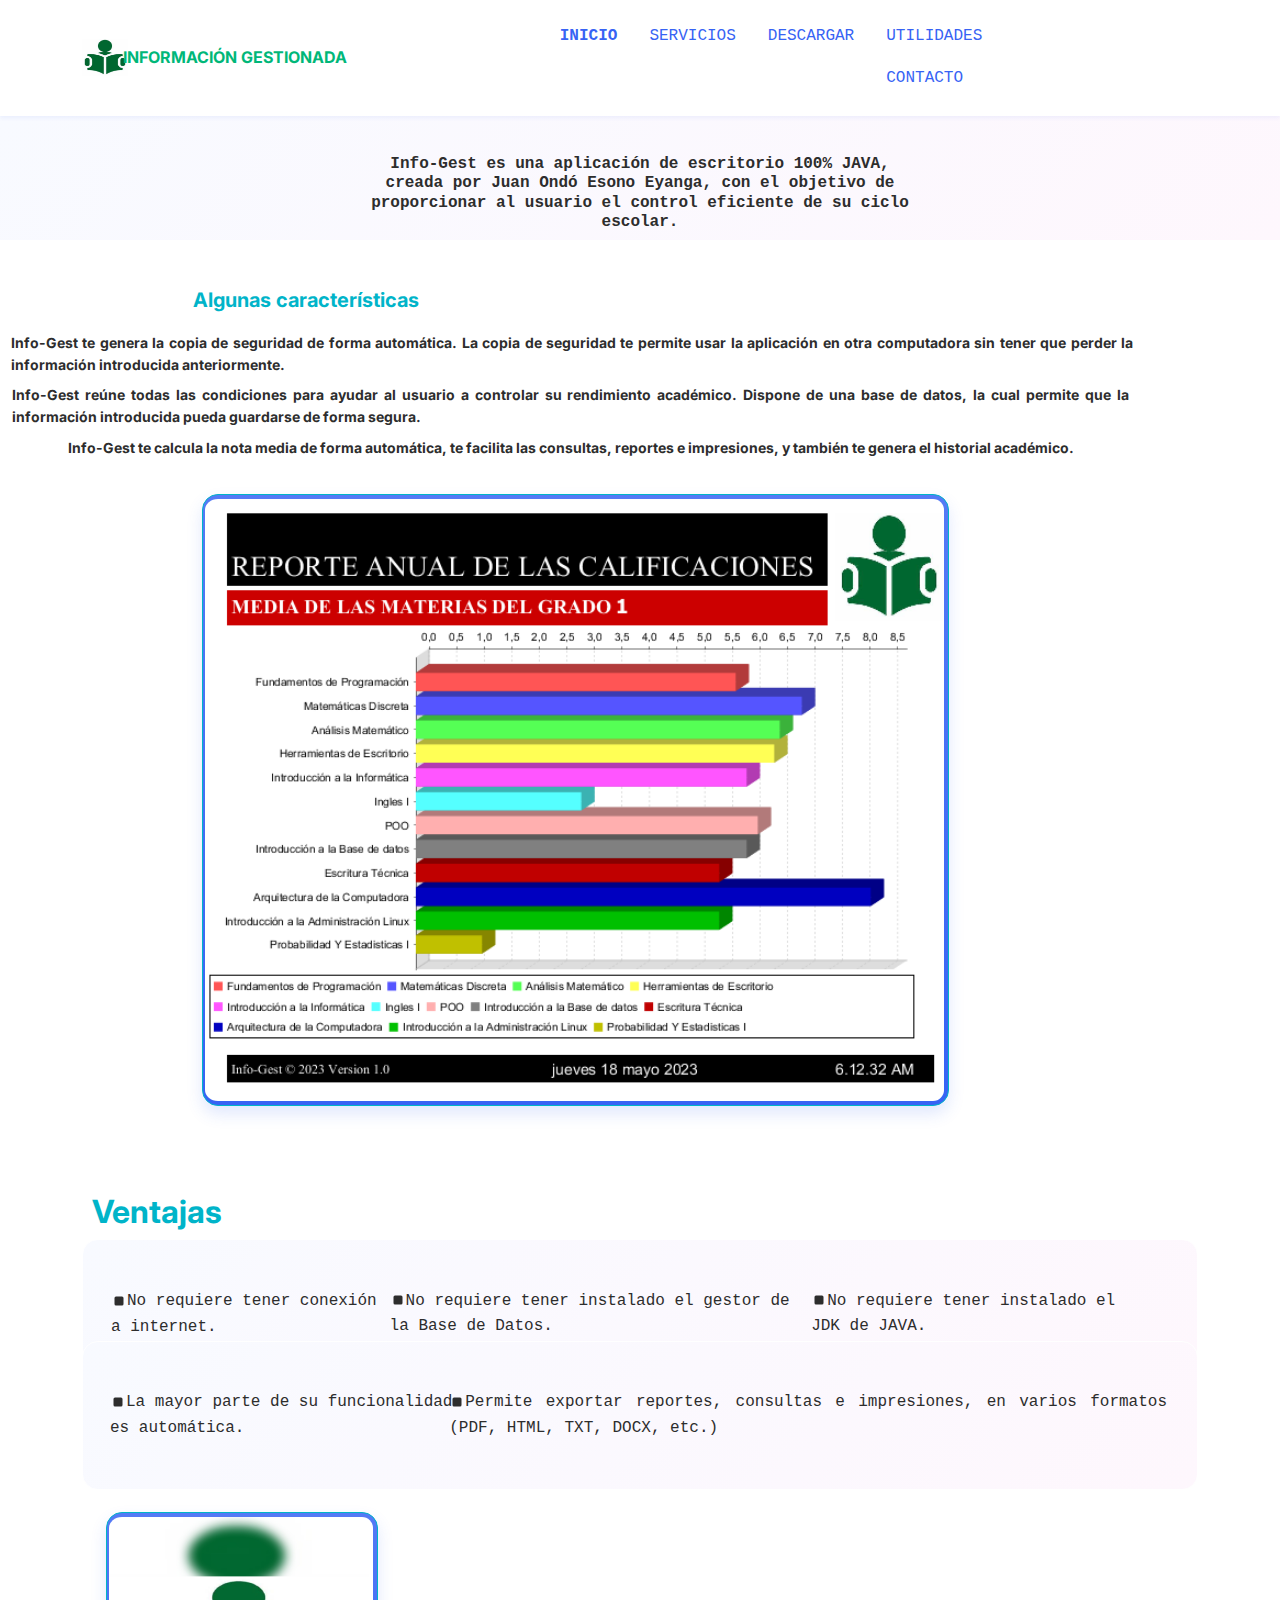
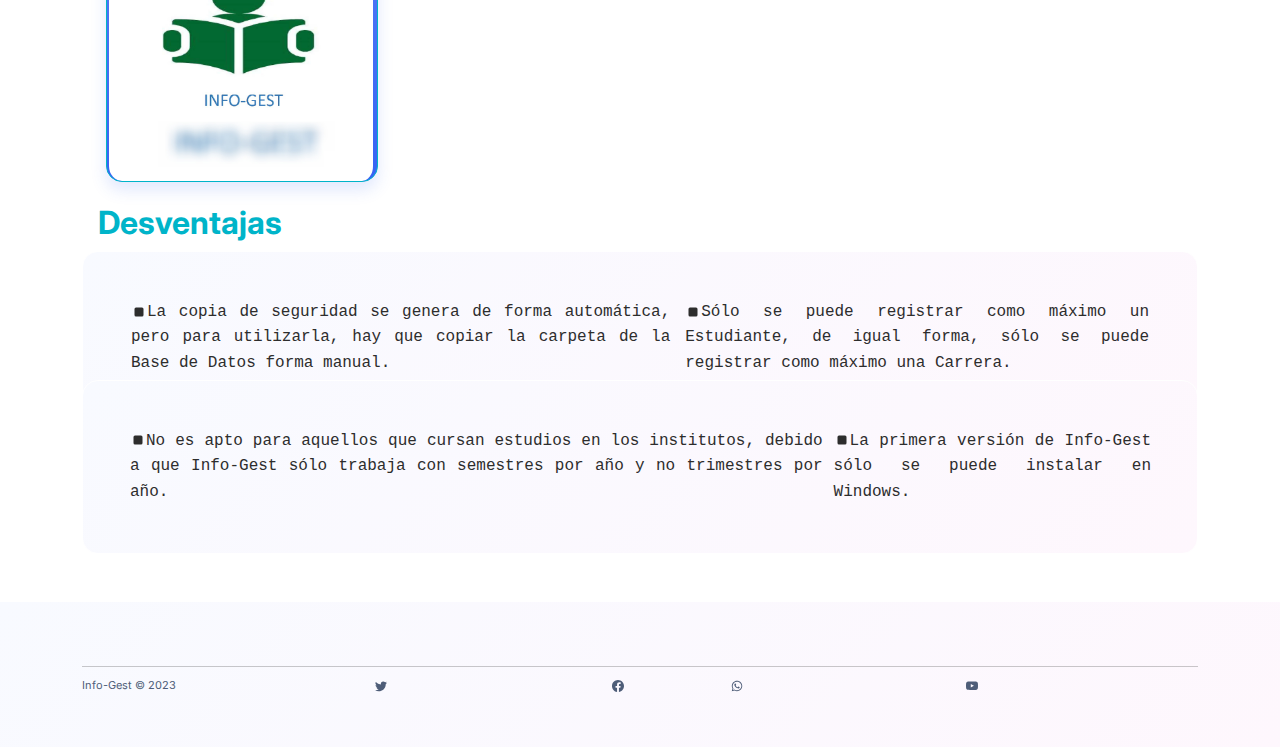
==== index.html @ 1f2de891 "Info-Gestv1.0.0" ====
<!DOCTYPE html>
<html lang="es">

<head>
    <meta charset="utf-8">
    <meta name="viewport" content="width=device-width, initial-scale=1.0, shrink-to-fit=no">
    <title>Info-Gest - Inicio</title>
    <meta property="og:image" content="assets/img/products/logo.jpeg">
    <meta http-equiv="og:image" content="assets/img/products/logo.jpeg">
    <meta name="description" content="Aplicación de uso personal para la gestión y control del ciclo escolar.">
    <meta property="og:type" content="website">
    <link rel="stylesheet" href="assets/bootstrap/css/bootstrap.min.css">
    <link rel="stylesheet" href="https://fonts.googleapis.com/css?family=Inter:300italic,400italic,600italic,700italic,800italic,400,300,600,700,800&amp;display=swap">
    <link rel="stylesheet" href="https://fonts.googleapis.com/css?family=Alfa+Slab+One&amp;display=swap">
    <link rel="stylesheet" href="assets/css/Banner-Heading-Image-images.css">
    <link rel="stylesheet" href="https://cdnjs.cloudflare.com/ajax/libs/animate.css/3.5.2/animate.min.css">
    <link rel="stylesheet" href="assets/css/untitled.css">
</head>

<body>
    <nav class="navbar navbar-light navbar-expand-md font-monospace text-uppercase shadow-sm navbar-shrink py-3" id="mainNav">
        <div class="container"><img src="assets/img/products/logo.jpeg" width="46" height="37"><a class="navbar-brand d-flex align-items-center" href="/"><span class="fs-6" style="/*font-size: 17px;*//*line-height: 9.6px;*/color: var(--bs-green);font-weight: bold;font-family: Inter, sans-serif;margin-left: -24px;transform: translate(19px);">Información Gestionada</span></a><button data-bs-toggle="collapse" class="navbar-toggler text-uppercase fs-6 fw-bold text-primary bg-warning border rounded-pill border-1 shadow-lg pulse animated infinite" data-bs-target="#navcol-1"><span class="visually-hidden">Toggle navigation</span><span class="navbar-toggler-icon"></span></button>
            <div class="collapse navbar-collapse" id="navcol-1">
                <ul class="navbar-nav mx-auto">
                    <li class="nav-item"><a class="nav-link link-primary active" href="index.html">Inicio</a></li>
                    <li class="nav-item"><a class="nav-link link-primary" href="servicios.html">Servicios</a></li>
                    <li class="nav-item"><a class="nav-link link-primary" href="descargar.html">Descargar</a></li>
                    <li class="nav-item"></li>
                    <li class="nav-item"><a class="nav-link link-primary" href="utilidades.html">UTILIDADES</a><a class="nav-link link-primary" href="contacto.html">CONTACTO</a></li>
                </ul>
            </div>
        </div>
    </nav>
    <header class="bg-primary-gradient">
        <div class="container pt-4 pt-xl-5">
            <div class="row pt-5" style="padding-bottom: 0px;padding-top: 16px;margin-top: -47px;">
                <div class="col-md-8 col-xl-6 text-center text-md-start mx-auto">
                    <div class="text-center">
                        <h6 class="font-monospace fw-bold text-center" style="padding-top: 0px;margin-top: -10px;">Info-Gest es una aplicación de escritorio 100% JAVA, creada por Juan Ondó Esono Eyanga, con el objetivo de proporcionar al usuario el control eficiente de su ciclo escolar.</h6>
                    </div>
                </div>
                <div class="col-12 col-lg-10 mx-auto">
                    <div class="position-relative" style="display: flex;flex-wrap: wrap;justify-content: flex-end;">
                        <div style="position: relative;flex: 0 0 60%;transform: translate3d(0, 0%, 0);"></div>
                    </div>
                </div>
            </div>
        </div>
    </header>
    <section></section>
    <div class="container d-flex flex-column align-items-center py-4 py-xl-5" style="margin-right: 1px;padding-right: 11px;padding-left: 12px;margin-left: 0px;">
        <div class="row gy-4 row-cols-1 row-cols-md-2 w-100" style="max-width: 800px;padding-top: 23px;margin-top: -41px;">
            <div class="col">
                <h5 class="fw-bold mb-2" style="border-color: rgb(0,180,201);color: rgb(0,180,201);margin-left: 3px;padding-left: 7px;margin-bottom: 13px;margin-top: -17px;padding-top: 11px;transform: perspective(0px) scale(1);transform-style: preserve-3d;--bs-body-font-size: 1rem;">Algunas características</h5>
            </div>
            <div class="col d-md-flex order-first justify-content-md-start align-items-md-end order-md-1" style="transform-style: preserve-3d;">
                <div style="width: 80%;"></div>
                <div style="width: 80%;"></div>
            </div>
        </div><small style="margin-top: 12px;transform: perspective(0px) translate(10px) scale(1) skew(0deg);transform-style: preserve-3d;transform-origin: left;margin-bottom: 7px;color: var(--bs-body-color);text-align: justify;margin-left: -11px;font-weight: bold;margin-right: 6px;">Info-Gest te genera la copia de seguridad de forma automática. La copia de seguridad te permite usar la aplicación en otra computadora sin tener que perder la información introducida anteriormente.</small><small class="fw-normal" style="padding-bottom: 10px;margin-bottom: -11px;color: var(--bs-body-color);text-align: justify;font-weight: bold;"><strong>Info-Gest reúne todas las condiciones para ayudar al usuario a controlar su rendimiento académico. Dispone de una base de datos, la cual permite que la información introducida pueda guardarse de forma segura.</strong></small><small class="fw-normal" style="padding-bottom: 10px;margin-bottom: -11px;padding-top: 0px;margin-top: 9px;color: var(--bs-body-color);text-align: justify;font-weight: bold;"><strong>Info-Gest te calcula la nota media de forma automática, te facilita las consultas, reportes e impresiones, y también te genera el historial académico.</strong></small><img class="img-thumbnail img-fluid bg-primary bg-gradient border-5 border-info shadow" src="assets/img/products/calificaciones.png" width="747" height="610" loading="auto" style="margin-left: 4px;margin-right: -5px;padding-left: 2px;margin-top: 36px;">
    </div>
    <section class="py-5" style="padding-top: 94px;margin-top: 0px;">
        <div class="container">
            <h2 class="fw-bold mb-2" style="border-color: rgb(0,180,201);color: rgb(0,180,201);margin-left: 3px;margin-top: -9px;padding-left: 7px;">Ventajas</h2>
            <div class="border rounded border-white d-flex flex-column justify-content-between align-items-center flex-lg-row bg-primary-gradient p-4 p-lg-5" style="margin-bottom: 21px;">
                <p class="font-monospace text-start mb-0" style="margin-left: -20px;margin-top: 1px;padding-left: 0px;margin-right: 28px;"><svg xmlns="http://www.w3.org/2000/svg" width="1em" height="1em" fill="currentColor" viewBox="0 0 16 16" class="bi bi-stop-fill">
                        <path d="M5 3.5h6A1.5 1.5 0 0 1 12.5 5v6a1.5 1.5 0 0 1-1.5 1.5H5A1.5 1.5 0 0 1 3.5 11V5A1.5 1.5 0 0 1 5 3.5z"></path>
                    </svg>No requiere tener conexión a internet.</p>
                <p class="font-monospace text-start mb-0" style="margin-left: -21px;margin-right: 34px;"><svg xmlns="http://www.w3.org/2000/svg" width="1em" height="1em" fill="currentColor" viewBox="0 0 16 16" class="bi bi-stop-fill">
                        <path d="M5 3.5h6A1.5 1.5 0 0 1 12.5 5v6a1.5 1.5 0 0 1-1.5 1.5H5A1.5 1.5 0 0 1 3.5 11V5A1.5 1.5 0 0 1 5 3.5z"></path>
                    </svg>No requiere tener instalado el gestor de la Base de Datos.</p>
                <p class="font-monospace text-start mb-0" style="margin-left: -21px;margin-right: 32px;"><svg xmlns="http://www.w3.org/2000/svg" width="1em" height="1em" fill="currentColor" viewBox="0 0 16 16" class="bi bi-stop-fill">
                        <path d="M5 3.5h6A1.5 1.5 0 0 1 12.5 5v6a1.5 1.5 0 0 1-1.5 1.5H5A1.5 1.5 0 0 1 3.5 11V5A1.5 1.5 0 0 1 5 3.5z"></path>
                    </svg>No requiere tener instalado el JDK de JAVA.</p>
            </div>
            <div class="border rounded border-white d-flex flex-column justify-content-between align-items-center flex-lg-row bg-primary-gradient p-4 p-lg-5" style="margin-bottom: 21px;padding-top: 34px;margin-top: -69px;">
                <p class="font-monospace text-start mb-0" style="margin-left: -21px;margin-right: -41px;padding-right: 39px;"><svg xmlns="http://www.w3.org/2000/svg" width="1em" height="1em" fill="currentColor" viewBox="0 0 16 16" class="bi bi-stop-fill">
                        <path d="M5 3.5h6A1.5 1.5 0 0 1 12.5 5v6a1.5 1.5 0 0 1-1.5 1.5H5A1.5 1.5 0 0 1 3.5 11V5A1.5 1.5 0 0 1 5 3.5z"></path>
                    </svg>La mayor parte de su funcionalidad es automática.</p>
                <p class="font-monospace mb-0" style="text-align: justify;padding-left: 5px;margin-right: -18px;margin-left: -25px;"><svg xmlns="http://www.w3.org/2000/svg" width="1em" height="1em" fill="currentColor" viewBox="0 0 16 16" class="bi bi-stop-fill">
                        <path d="M5 3.5h6A1.5 1.5 0 0 1 12.5 5v6a1.5 1.5 0 0 1-1.5 1.5H5A1.5 1.5 0 0 1 3.5 11V5A1.5 1.5 0 0 1 5 3.5z"></path>
                    </svg>Permite exportar reportes, consultas e impresiones, en varios formatos (PDF, HTML, TXT, DOCX, etc.)</p>
            </div><img class="img-thumbnail img-fluid bg-primary bg-gradient border-5 border-info shadow" src="assets/img/products/Square%20Fit_20235241910232.jpg" width="272" height="274" loading="auto" style="margin-right: -5px;padding-left: 2px;margin-top: 1px;margin-left: 24px;padding-bottom: 0px;">
            <h2 class="fw-bold mb-2" style="padding-left: 0px;border-color: rgb(0,180,201);color: rgb(0,180,201);margin-left: 16px;margin-top: 22px;">Desventajas</h2>
            <div class="border rounded border-white d-flex flex-column justify-content-between align-items-center flex-lg-row bg-primary-gradient p-4 p-lg-5" style="padding-top: 8px;margin-top: 7px;">
                <p class="font-monospace mb-0" style="text-align: justify;padding-right: 24px;padding-left: 21px;margin-left: -21px;margin-right: -16px;"><svg xmlns="http://www.w3.org/2000/svg" width="1em" height="1em" fill="currentColor" viewBox="0 0 16 16" class="bi bi-stop-fill">
                        <path d="M5 3.5h6A1.5 1.5 0 0 1 12.5 5v6a1.5 1.5 0 0 1-1.5 1.5H5A1.5 1.5 0 0 1 3.5 11V5A1.5 1.5 0 0 1 5 3.5z"></path>
                    </svg>La copia de seguridad se genera de forma automática, pero para utilizarla, hay que copiar la carpeta de la Base de Datos forma manual.</p>
                <p class="font-monospace mb-0" style="text-align: justify;margin-right: -22px;padding-right: 22px;padding-left: 16px;margin-left: -9px;"><svg xmlns="http://www.w3.org/2000/svg" width="1em" height="1em" fill="currentColor" viewBox="0 0 16 16" class="bi bi-stop-fill">
                        <path d="M5 3.5h6A1.5 1.5 0 0 1 12.5 5v6a1.5 1.5 0 0 1-1.5 1.5H5A1.5 1.5 0 0 1 3.5 11V5A1.5 1.5 0 0 1 5 3.5z"></path>
                    </svg>Sólo se puede registrar como máximo un Estudiante, de igual forma, sólo se puede registrar como máximo una Carrera.</p>
            </div>
            <div class="border rounded border-white d-flex flex-column justify-content-between align-items-center flex-lg-row bg-primary-gradient p-4 p-lg-5" style="padding-top: 39px;margin-top: -46px;">
                <p class="font-monospace mb-0" style="text-align: justify;padding-left: 0px;margin-left: -1px;padding-right: 21px;margin-right: -15px;"><svg xmlns="http://www.w3.org/2000/svg" width="1em" height="1em" fill="currentColor" viewBox="0 0 16 16" class="bi bi-stop-fill">
                        <path d="M5 3.5h6A1.5 1.5 0 0 1 12.5 5v6a1.5 1.5 0 0 1-1.5 1.5H5A1.5 1.5 0 0 1 3.5 11V5A1.5 1.5 0 0 1 5 3.5z"></path>
                    </svg>No es apto para aquellos que cursan estudios en los institutos, debido a que Info-Gest sólo trabaja con semestres por año y no trimestres por año.</p>
                <p class="font-monospace mb-0" style="text-align: justify;margin-right: -44px;padding-left: 18px;padding-right: 42px;margin-left: -13px;"><svg xmlns="http://www.w3.org/2000/svg" width="1em" height="1em" fill="currentColor" viewBox="0 0 16 16" class="bi bi-stop-fill">
                        <path d="M5 3.5h6A1.5 1.5 0 0 1 12.5 5v6a1.5 1.5 0 0 1-1.5 1.5H5A1.5 1.5 0 0 1 3.5 11V5A1.5 1.5 0 0 1 5 3.5z"></path>
                    </svg>La primera versión de Info-Gest sólo se puede instalar en Windows.</p>
            </div>
        </div>
    </section>
    <footer class="bg-primary-gradient">
        <div class="container py-4 py-lg-5" style="padding-bottom: 8px;margin-bottom: -23px;">
            <hr>
            <div class="text-end text-danger d-flex justify-content-between align-items-center pt-3"></div>
            <div class="text-muted d-flex justify-content-between align-items-center pt-3" style="padding-top: 2px;margin-top: -42px;">
                <p class="mb-0" style="font-size: 11px;">Info-Gest © 2023&nbsp;</p><svg xmlns="http://www.w3.org/2000/svg" width="1em" height="1em" fill="currentColor" viewBox="0 0 16 16" class="bi bi-twitter" style="padding-right: 0px;margin-left: -15px;font-size: 12px;">
                    <path d="M5.026 15c6.038 0 9.341-5.003 9.341-9.334 0-.14 0-.282-.006-.422A6.685 6.685 0 0 0 16 3.542a6.658 6.658 0 0 1-1.889.518 3.301 3.301 0 0 0 1.447-1.817 6.533 6.533 0 0 1-2.087.793A3.286 3.286 0 0 0 7.875 6.03a9.325 9.325 0 0 1-6.767-3.429 3.289 3.289 0 0 0 1.018 4.382A3.323 3.323 0 0 1 .64 6.575v.045a3.288 3.288 0 0 0 2.632 3.218 3.203 3.203 0 0 1-.865.115 3.23 3.23 0 0 1-.614-.057 3.283 3.283 0 0 0 3.067 2.277A6.588 6.588 0 0 1 .78 13.58a6.32 6.32 0 0 1-.78-.045A9.344 9.344 0 0 0 5.026 15z"></path>
                </svg><svg xmlns="http://www.w3.org/2000/svg" width="1em" height="1em" fill="currentColor" viewBox="0 0 16 16" class="bi bi-facebook" style="transform: translate(15px);font-size: 12px;padding-right: 0px;margin-right: -7px;">
                    <path d="M16 8.049c0-4.446-3.582-8.05-8-8.05C3.58 0-.002 3.603-.002 8.05c0 4.017 2.926 7.347 6.75 7.951v-5.625h-2.03V8.05H6.75V6.275c0-2.017 1.195-3.131 3.022-3.131.876 0 1.791.157 1.791.157v1.98h-1.009c-.993 0-1.303.621-1.303 1.258v1.51h2.218l-.354 2.326H9.25V16c3.824-.604 6.75-3.934 6.75-7.951z"></path>
                </svg><svg xmlns="http://www.w3.org/2000/svg" viewBox="-32 0 512 512" width="1em" height="1em" fill="currentColor" style="font-size: 12px;margin-left: -82px;margin-right: -2px;transform: translate(0px);">
                    <!--! Font Awesome Free 6.1.1 by @fontawesome - https://fontawesome.com License - https://fontawesome.com/license/free (Icons: CC BY 4.0, Fonts: SIL OFL 1.1, Code: MIT License) Copyright 2022 Fonticons, Inc. -->
                    <path d="M380.9 97.1C339 55.1 283.2 32 223.9 32c-122.4 0-222 99.6-222 222 0 39.1 10.2 77.3 29.6 111L0 480l117.7-30.9c32.4 17.7 68.9 27 106.1 27h.1c122.3 0 224.1-99.6 224.1-222 0-59.3-25.2-115-67.1-157zm-157 341.6c-33.2 0-65.7-8.9-94-25.7l-6.7-4-69.8 18.3L72 359.2l-4.4-7c-18.5-29.4-28.2-63.3-28.2-98.2 0-101.7 82.8-184.5 184.6-184.5 49.3 0 95.6 19.2 130.4 54.1 34.8 34.9 56.2 81.2 56.1 130.5 0 101.8-84.9 184.6-186.6 184.6zm101.2-138.2c-5.5-2.8-32.8-16.2-37.9-18-5.1-1.9-8.8-2.8-12.5 2.8-3.7 5.6-14.3 18-17.6 21.8-3.2 3.7-6.5 4.2-12 1.4-32.6-16.3-54-29.1-75.5-66-5.7-9.8 5.7-9.1 16.3-30.3 1.8-3.7.9-6.9-.5-9.7-1.4-2.8-12.5-30.1-17.1-41.2-4.5-10.8-9.1-9.3-12.5-9.5-3.2-.2-6.9-.2-10.6-.2-3.7 0-9.7 1.4-14.8 6.9-5.1 5.6-19.4 19-19.4 46.3 0 27.3 19.9 53.7 22.6 57.4 2.8 3.7 39.1 59.7 94.8 83.8 35.2 15.2 49 16.5 66.6 13.9 10.7-1.6 32.8-13.4 37.4-26.4 4.6-13 4.6-24.1 3.2-26.4-1.3-2.5-5-3.9-10.5-6.6z"></path>
                </svg><svg xmlns="http://www.w3.org/2000/svg" width="1em" height="1em" fill="currentColor" viewBox="0 0 16 16" class="bi bi-youtube" style="padding-right: 0px;padding-left: 0px;transform: translate(15px);font-size: 12px;">
                    <path d="M8.051 1.999h.089c.822.003 4.987.033 6.11.335a2.01 2.01 0 0 1 1.415 1.42c.101.38.172.883.22 1.402l.01.104.022.26.008.104c.065.914.073 1.77.074 1.957v.075c-.001.194-.01 1.108-.082 2.06l-.008.105-.009.104c-.05.572-.124 1.14-.235 1.558a2.007 2.007 0 0 1-1.415 1.42c-1.16.312-5.569.334-6.18.335h-.142c-.309 0-1.587-.006-2.927-.052l-.17-.006-.087-.004-.171-.007-.171-.007c-1.11-.049-2.167-.128-2.654-.26a2.007 2.007 0 0 1-1.415-1.419c-.111-.417-.185-.986-.235-1.558L.09 9.82l-.008-.104A31.4 31.4 0 0 1 0 7.68v-.123c.002-.215.01-.958.064-1.778l.007-.103.003-.052.008-.104.022-.26.01-.104c.048-.519.119-1.023.22-1.402a2.007 2.007 0 0 1 1.415-1.42c.487-.13 1.544-.21 2.654-.26l.17-.007.172-.006.086-.003.171-.007A99.788 99.788 0 0 1 7.858 2h.193zM6.4 5.209v4.818l4.157-2.408L6.4 5.209z"></path>
                </svg>
                <ul class="list-inline mb-0">
                    <li class="list-inline-item"></li>
                    <li class="list-inline-item"></li>
                    <li class="list-inline-item"></li>
                </ul>
            </div>
        </div>
    </footer>
    <script src="assets/js/jquery.min.js"></script>
    <script src="assets/bootstrap/js/bootstrap.min.js"></script>
    <script src="assets/js/bs-init.js"></script>
    <script src="assets/js/bold-and-bright.js"></script>
</body>

</html>
---- assets/css/Banner-Heading-Image-images.css ----
.fit-cover {
  object-fit: cover;
}
---- assets/css/untitled.css ----
@media (min-width: 300px) {
  .btn {
  }
}
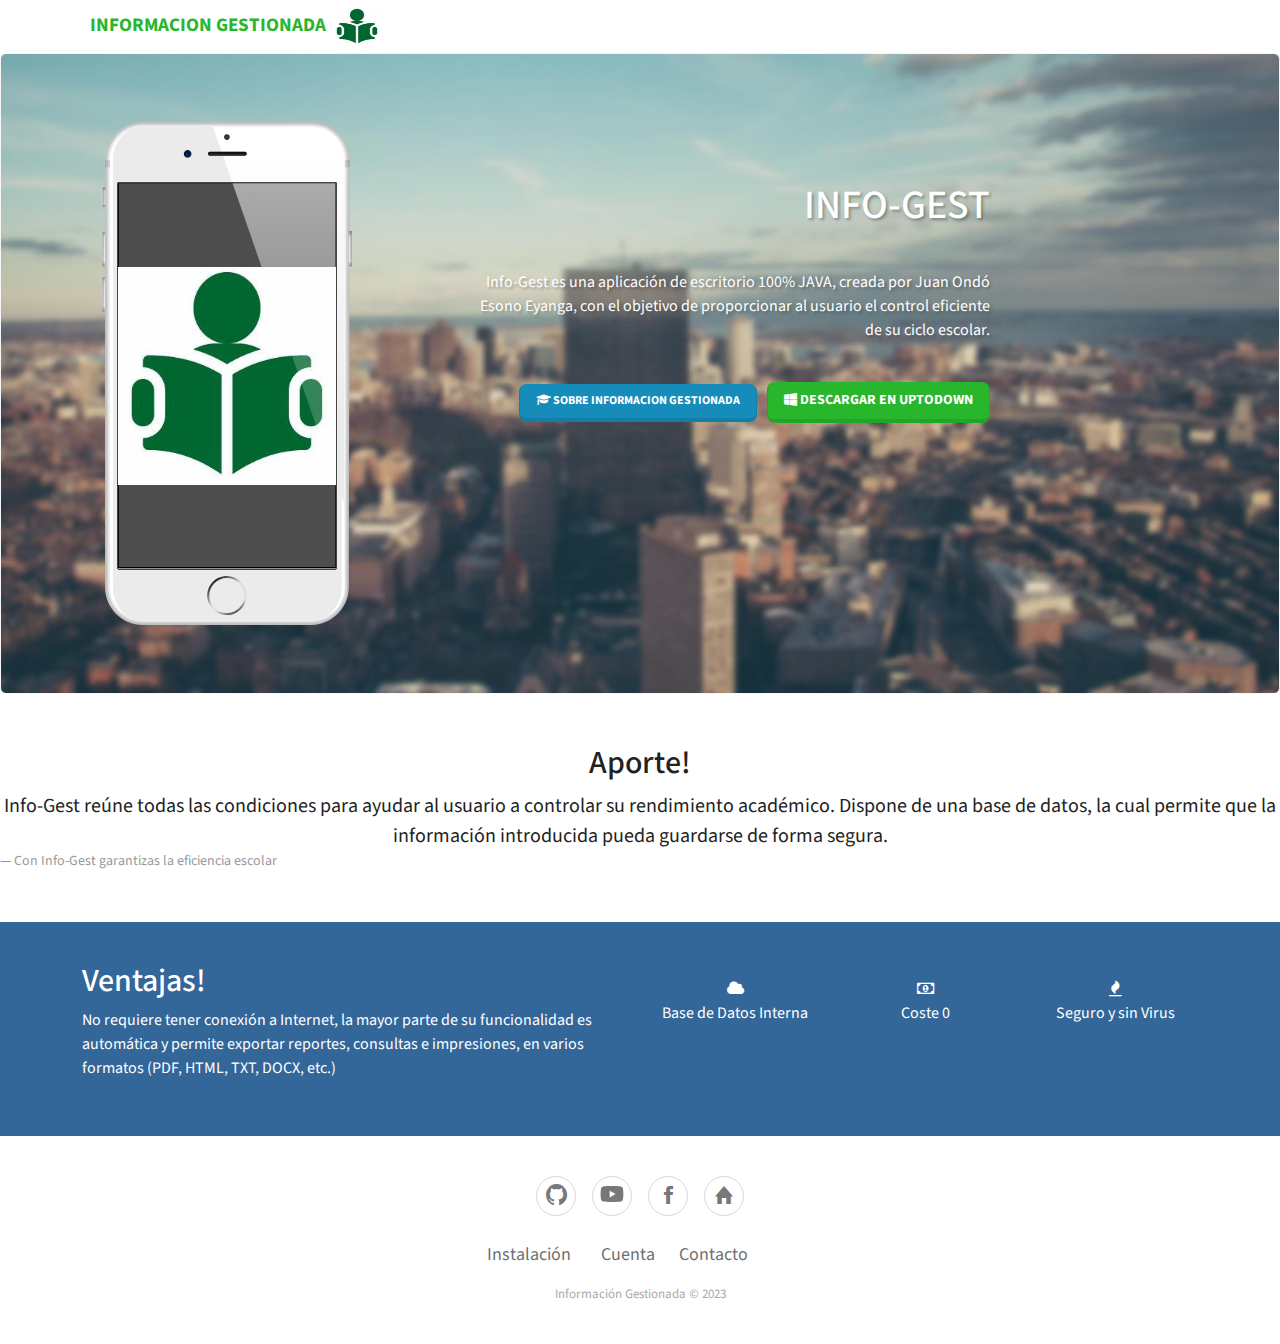
==== commit f945576b: "Nueva Actualizacion" ====
--- a/index.html
+++ b/index.html
@@ -4,129 +4,100 @@
 <head>
     <meta charset="utf-8">
     <meta name="viewport" content="width=device-width, initial-scale=1.0, shrink-to-fit=no">
-    <title>Info-Gest - Inicio</title>
-    <meta property="og:image" content="assets/img/products/logo.jpeg">
-    <meta http-equiv="og:image" content="assets/img/products/logo.jpeg">
-    <meta name="description" content="Aplicación de uso personal para la gestión y control del ciclo escolar.">
-    <meta property="og:type" content="website">
+    <title>Información Gestionada</title>
+    <meta property="og:type" content="article">
+    <meta name="description" content="Aplicación de uso personal para la gestión y control del ciclo escolar">
+    <meta property="og:image" content="assets/img/Info-Gest/Libreta.jpeg">
+    <link rel="icon" type="image/jpeg" sizes="300x300" href="assets/img/Info-Gest/Libreta.jpeg">
+    <link rel="icon" type="image/jpeg" sizes="300x300" href="assets/img/Info-Gest/Libreta.jpeg">
+    <link rel="icon" type="image/jpeg" sizes="300x300" href="assets/img/Info-Gest/Libreta.jpeg">
+    <link rel="icon" type="image/jpeg" sizes="300x300" href="assets/img/Info-Gest/Libreta.jpeg">
+    <link rel="icon" type="image/jpeg" sizes="300x300" href="assets/img/Info-Gest/Libreta.jpeg">
     <link rel="stylesheet" href="assets/bootstrap/css/bootstrap.min.css">
-    <link rel="stylesheet" href="https://fonts.googleapis.com/css?family=Inter:300italic,400italic,600italic,700italic,800italic,400,300,600,700,800&amp;display=swap">
-    <link rel="stylesheet" href="https://fonts.googleapis.com/css?family=Alfa+Slab+One&amp;display=swap">
-    <link rel="stylesheet" href="assets/css/Banner-Heading-Image-images.css">
+    <link rel="stylesheet" href="https://fonts.googleapis.com/css2?family=Source+Sans+Pro:ital,wght@0,300;0,400;0,700;1,400&amp;display=swap">
+    <link rel="stylesheet" href="assets/fonts/fontawesome-all.min.css">
+    <link rel="stylesheet" href="assets/fonts/font-awesome.min.css">
+    <link rel="stylesheet" href="assets/fonts/ionicons.min.css">
+    <link rel="stylesheet" href="assets/fonts/fontawesome5-overrides.min.css">
+    <link rel="stylesheet" href="assets/css/user.css">
+    <link rel="stylesheet" href="assets/css/Footer-Basic-Footer-Basic.css">
     <link rel="stylesheet" href="https://cdnjs.cloudflare.com/ajax/libs/animate.css/3.5.2/animate.min.css">
-    <link rel="stylesheet" href="assets/css/untitled.css">
 </head>
 
 <body>
-    <nav class="navbar navbar-light navbar-expand-md font-monospace text-uppercase shadow-sm navbar-shrink py-3" id="mainNav">
-        <div class="container"><img src="assets/img/products/logo.jpeg" width="46" height="37"><a class="navbar-brand d-flex align-items-center" href="/"><span class="fs-6" style="/*font-size: 17px;*//*line-height: 9.6px;*/color: var(--bs-green);font-weight: bold;font-family: Inter, sans-serif;margin-left: -24px;transform: translate(19px);">Información Gestionada</span></a><button data-bs-toggle="collapse" class="navbar-toggler text-uppercase fs-6 fw-bold text-primary bg-warning border rounded-pill border-1 shadow-lg pulse animated infinite" data-bs-target="#navcol-1"><span class="visually-hidden">Toggle navigation</span><span class="navbar-toggler-icon"></span></button>
+    <nav class="navbar navbar-light navbar-expand-md">
+        <div class="container">
+            <div><a class="navbar-brand" href="index.html" style="font-size: 19px;color: var(--bs-success);font-weight: bold;">&nbsp; INFORMACION GESTIONADA&nbsp;&nbsp;<img src="assets/img/products/logo.jpeg" width="46" height="37"></a></div>
             <div class="collapse navbar-collapse" id="navcol-1">
-                <ul class="navbar-nav mx-auto">
-                    <li class="nav-item"><a class="nav-link link-primary active" href="index.html">Inicio</a></li>
-                    <li class="nav-item"><a class="nav-link link-primary" href="servicios.html">Servicios</a></li>
-                    <li class="nav-item"><a class="nav-link link-primary" href="descargar.html">Descargar</a></li>
-                    <li class="nav-item"></li>
-                    <li class="nav-item"><a class="nav-link link-primary" href="utilidades.html">UTILIDADES</a><a class="nav-link link-primary" href="contacto.html">CONTACTO</a></li>
-                </ul>
+                <ul class="navbar-nav ms-auto"></ul>
             </div>
         </div>
     </nav>
-    <header class="bg-primary-gradient">
-        <div class="container pt-4 pt-xl-5">
-            <div class="row pt-5" style="padding-bottom: 0px;padding-top: 16px;margin-top: -47px;">
-                <div class="col-md-8 col-xl-6 text-center text-md-start mx-auto">
-                    <div class="text-center">
-                        <h6 class="font-monospace fw-bold text-center" style="padding-top: 0px;margin-top: -10px;">Info-Gest es una aplicación de escritorio 100% JAVA, creada por Juan Ondó Esono Eyanga, con el objetivo de proporcionar al usuario el control eficiente de su ciclo escolar.</h6>
+    <div class="bg-light border rounded border-light hero jumbotron py-5 px-4">
+        <div class="container">
+            <div class="row">
+                <div class="col-md-4 phone-preview">
+                    <div class="iphone-mockup"><img class="pulse animated infinite device" src="assets/img/iphone.svg">
+                        <div class="screen" style="background: url(&quot;assets/img/Info-Gest/Libreta.jpeg&quot;) center / contain no-repeat;"></div>
                     </div>
                 </div>
-                <div class="col-12 col-lg-10 mx-auto">
-                    <div class="position-relative" style="display: flex;flex-wrap: wrap;justify-content: flex-end;">
-                        <div style="position: relative;flex: 0 0 60%;transform: translate3d(0, 0%, 0);"></div>
+                <div class="col-md-6 get-it">
+                    <h1>INFO-GEST</h1>
+                    <p>Info-Gest es una aplicación de escritorio 100% JAVA, creada por Juan Ondó Esono Eyanga, con el objetivo de proporcionar al usuario el control eficiente de su ciclo escolar.<br></p>
+                    <p><a class="btn btn-primary btn-lg" role="button" href="servicios.html" style="font-size: 12px;"><i class="fa fa-graduation-cap"></i> SOBRE iNFORMACION GESTIONADA</a><a class="btn btn-success btn-lg" role="button" href="https://info-gest.uptodown.com/windows/descargar" style="font-size: 14px;"><i class="fa fa-windows"></i> DESCARGAR EN uptodown</a></p>
+                </div>
+            </div>
+        </div>
+    </div>
+    <section class="testimonials">
+        <h2 class="text-center">Aporte!</h2>
+        <figure>
+            <blockquote class="blockquote">
+                <p>Info-Gest reúne todas las condiciones para ayudar al usuario a controlar su rendimiento académico. Dispone de una base de datos, la cual permite que la información introducida pueda guardarse de forma segura.<br></p>
+            </blockquote>
+            <figcaption class="blockquote-footer">Con Info-Gest garantizas la eficiencia escolar</figcaption>
+        </figure>
+    </section>
+    <section class="features">
+        <div class="container">
+            <div class="row">
+                <div class="col-md-6">
+                    <h2>Ventajas!</h2>
+                    <p>No requiere tener conexión a Internet, la mayor parte de su funcionalidad es automática y permite exportar reportes, consultas e impresiones, en varios formatos (PDF, HTML, TXT, DOCX, etc.)<br></p>
+                </div>
+                <div class="col-md-6">
+                    <div class="row icon-features">
+                        <div class="col-4 icon-feature"><i class="fa fa-cloud"></i>
+                            <p>Base de Datos Interna</p>
+                        </div>
+                        <div class="col-4 icon-feature"><i class="fa fa-money"></i>
+                            <p>Coste 0</p>
+                        </div>
+                        <div class="col-4 icon-feature"><i class="fa fa-fire"></i>
+                            <p>Seguro y sin Virus</p>
+                        </div>
                     </div>
                 </div>
             </div>
         </div>
-    </header>
-    <section></section>
-    <div class="container d-flex flex-column align-items-center py-4 py-xl-5" style="margin-right: 1px;padding-right: 11px;padding-left: 12px;margin-left: 0px;">
-        <div class="row gy-4 row-cols-1 row-cols-md-2 w-100" style="max-width: 800px;padding-top: 23px;margin-top: -41px;">
-            <div class="col">
-                <h5 class="fw-bold mb-2" style="border-color: rgb(0,180,201);color: rgb(0,180,201);margin-left: 3px;padding-left: 7px;margin-bottom: 13px;margin-top: -17px;padding-top: 11px;transform: perspective(0px) scale(1);transform-style: preserve-3d;--bs-body-font-size: 1rem;">Algunas características</h5>
-            </div>
-            <div class="col d-md-flex order-first justify-content-md-start align-items-md-end order-md-1" style="transform-style: preserve-3d;">
-                <div style="width: 80%;"></div>
-                <div style="width: 80%;"></div>
-            </div>
-        </div><small style="margin-top: 12px;transform: perspective(0px) translate(10px) scale(1) skew(0deg);transform-style: preserve-3d;transform-origin: left;margin-bottom: 7px;color: var(--bs-body-color);text-align: justify;margin-left: -11px;font-weight: bold;margin-right: 6px;">Info-Gest te genera la copia de seguridad de forma automática. La copia de seguridad te permite usar la aplicación en otra computadora sin tener que perder la información introducida anteriormente.</small><small class="fw-normal" style="padding-bottom: 10px;margin-bottom: -11px;color: var(--bs-body-color);text-align: justify;font-weight: bold;"><strong>Info-Gest reúne todas las condiciones para ayudar al usuario a controlar su rendimiento académico. Dispone de una base de datos, la cual permite que la información introducida pueda guardarse de forma segura.</strong></small><small class="fw-normal" style="padding-bottom: 10px;margin-bottom: -11px;padding-top: 0px;margin-top: 9px;color: var(--bs-body-color);text-align: justify;font-weight: bold;"><strong>Info-Gest te calcula la nota media de forma automática, te facilita las consultas, reportes e impresiones, y también te genera el historial académico.</strong></small><img class="img-thumbnail img-fluid bg-primary bg-gradient border-5 border-info shadow" src="assets/img/products/calificaciones.png" width="747" height="610" loading="auto" style="margin-left: 4px;margin-right: -5px;padding-left: 2px;margin-top: 36px;">
-    </div>
-    <section class="py-5" style="padding-top: 94px;margin-top: 0px;">
-        <div class="container">
-            <h2 class="fw-bold mb-2" style="border-color: rgb(0,180,201);color: rgb(0,180,201);margin-left: 3px;margin-top: -9px;padding-left: 7px;">Ventajas</h2>
-            <div class="border rounded border-white d-flex flex-column justify-content-between align-items-center flex-lg-row bg-primary-gradient p-4 p-lg-5" style="margin-bottom: 21px;">
-                <p class="font-monospace text-start mb-0" style="margin-left: -20px;margin-top: 1px;padding-left: 0px;margin-right: 28px;"><svg xmlns="http://www.w3.org/2000/svg" width="1em" height="1em" fill="currentColor" viewBox="0 0 16 16" class="bi bi-stop-fill">
-                        <path d="M5 3.5h6A1.5 1.5 0 0 1 12.5 5v6a1.5 1.5 0 0 1-1.5 1.5H5A1.5 1.5 0 0 1 3.5 11V5A1.5 1.5 0 0 1 5 3.5z"></path>
-                    </svg>No requiere tener conexión a internet.</p>
-                <p class="font-monospace text-start mb-0" style="margin-left: -21px;margin-right: 34px;"><svg xmlns="http://www.w3.org/2000/svg" width="1em" height="1em" fill="currentColor" viewBox="0 0 16 16" class="bi bi-stop-fill">
-                        <path d="M5 3.5h6A1.5 1.5 0 0 1 12.5 5v6a1.5 1.5 0 0 1-1.5 1.5H5A1.5 1.5 0 0 1 3.5 11V5A1.5 1.5 0 0 1 5 3.5z"></path>
-                    </svg>No requiere tener instalado el gestor de la Base de Datos.</p>
-                <p class="font-monospace text-start mb-0" style="margin-left: -21px;margin-right: 32px;"><svg xmlns="http://www.w3.org/2000/svg" width="1em" height="1em" fill="currentColor" viewBox="0 0 16 16" class="bi bi-stop-fill">
-                        <path d="M5 3.5h6A1.5 1.5 0 0 1 12.5 5v6a1.5 1.5 0 0 1-1.5 1.5H5A1.5 1.5 0 0 1 3.5 11V5A1.5 1.5 0 0 1 5 3.5z"></path>
-                    </svg>No requiere tener instalado el JDK de JAVA.</p>
-            </div>
-            <div class="border rounded border-white d-flex flex-column justify-content-between align-items-center flex-lg-row bg-primary-gradient p-4 p-lg-5" style="margin-bottom: 21px;padding-top: 34px;margin-top: -69px;">
-                <p class="font-monospace text-start mb-0" style="margin-left: -21px;margin-right: -41px;padding-right: 39px;"><svg xmlns="http://www.w3.org/2000/svg" width="1em" height="1em" fill="currentColor" viewBox="0 0 16 16" class="bi bi-stop-fill">
-                        <path d="M5 3.5h6A1.5 1.5 0 0 1 12.5 5v6a1.5 1.5 0 0 1-1.5 1.5H5A1.5 1.5 0 0 1 3.5 11V5A1.5 1.5 0 0 1 5 3.5z"></path>
-                    </svg>La mayor parte de su funcionalidad es automática.</p>
-                <p class="font-monospace mb-0" style="text-align: justify;padding-left: 5px;margin-right: -18px;margin-left: -25px;"><svg xmlns="http://www.w3.org/2000/svg" width="1em" height="1em" fill="currentColor" viewBox="0 0 16 16" class="bi bi-stop-fill">
-                        <path d="M5 3.5h6A1.5 1.5 0 0 1 12.5 5v6a1.5 1.5 0 0 1-1.5 1.5H5A1.5 1.5 0 0 1 3.5 11V5A1.5 1.5 0 0 1 5 3.5z"></path>
-                    </svg>Permite exportar reportes, consultas e impresiones, en varios formatos (PDF, HTML, TXT, DOCX, etc.)</p>
-            </div><img class="img-thumbnail img-fluid bg-primary bg-gradient border-5 border-info shadow" src="assets/img/products/Square%20Fit_20235241910232.jpg" width="272" height="274" loading="auto" style="margin-right: -5px;padding-left: 2px;margin-top: 1px;margin-left: 24px;padding-bottom: 0px;">
-            <h2 class="fw-bold mb-2" style="padding-left: 0px;border-color: rgb(0,180,201);color: rgb(0,180,201);margin-left: 16px;margin-top: 22px;">Desventajas</h2>
-            <div class="border rounded border-white d-flex flex-column justify-content-between align-items-center flex-lg-row bg-primary-gradient p-4 p-lg-5" style="padding-top: 8px;margin-top: 7px;">
-                <p class="font-monospace mb-0" style="text-align: justify;padding-right: 24px;padding-left: 21px;margin-left: -21px;margin-right: -16px;"><svg xmlns="http://www.w3.org/2000/svg" width="1em" height="1em" fill="currentColor" viewBox="0 0 16 16" class="bi bi-stop-fill">
-                        <path d="M5 3.5h6A1.5 1.5 0 0 1 12.5 5v6a1.5 1.5 0 0 1-1.5 1.5H5A1.5 1.5 0 0 1 3.5 11V5A1.5 1.5 0 0 1 5 3.5z"></path>
-                    </svg>La copia de seguridad se genera de forma automática, pero para utilizarla, hay que copiar la carpeta de la Base de Datos forma manual.</p>
-                <p class="font-monospace mb-0" style="text-align: justify;margin-right: -22px;padding-right: 22px;padding-left: 16px;margin-left: -9px;"><svg xmlns="http://www.w3.org/2000/svg" width="1em" height="1em" fill="currentColor" viewBox="0 0 16 16" class="bi bi-stop-fill">
-                        <path d="M5 3.5h6A1.5 1.5 0 0 1 12.5 5v6a1.5 1.5 0 0 1-1.5 1.5H5A1.5 1.5 0 0 1 3.5 11V5A1.5 1.5 0 0 1 5 3.5z"></path>
-                    </svg>Sólo se puede registrar como máximo un Estudiante, de igual forma, sólo se puede registrar como máximo una Carrera.</p>
-            </div>
-            <div class="border rounded border-white d-flex flex-column justify-content-between align-items-center flex-lg-row bg-primary-gradient p-4 p-lg-5" style="padding-top: 39px;margin-top: -46px;">
-                <p class="font-monospace mb-0" style="text-align: justify;padding-left: 0px;margin-left: -1px;padding-right: 21px;margin-right: -15px;"><svg xmlns="http://www.w3.org/2000/svg" width="1em" height="1em" fill="currentColor" viewBox="0 0 16 16" class="bi bi-stop-fill">
-                        <path d="M5 3.5h6A1.5 1.5 0 0 1 12.5 5v6a1.5 1.5 0 0 1-1.5 1.5H5A1.5 1.5 0 0 1 3.5 11V5A1.5 1.5 0 0 1 5 3.5z"></path>
-                    </svg>No es apto para aquellos que cursan estudios en los institutos, debido a que Info-Gest sólo trabaja con semestres por año y no trimestres por año.</p>
-                <p class="font-monospace mb-0" style="text-align: justify;margin-right: -44px;padding-left: 18px;padding-right: 42px;margin-left: -13px;"><svg xmlns="http://www.w3.org/2000/svg" width="1em" height="1em" fill="currentColor" viewBox="0 0 16 16" class="bi bi-stop-fill">
-                        <path d="M5 3.5h6A1.5 1.5 0 0 1 12.5 5v6a1.5 1.5 0 0 1-1.5 1.5H5A1.5 1.5 0 0 1 3.5 11V5A1.5 1.5 0 0 1 5 3.5z"></path>
-                    </svg>La primera versión de Info-Gest sólo se puede instalar en Windows.</p>
-            </div>
-        </div>
     </section>
-    <footer class="bg-primary-gradient">
-        <div class="container py-4 py-lg-5" style="padding-bottom: 8px;margin-bottom: -23px;">
-            <hr>
-            <div class="text-end text-danger d-flex justify-content-between align-items-center pt-3"></div>
-            <div class="text-muted d-flex justify-content-between align-items-center pt-3" style="padding-top: 2px;margin-top: -42px;">
-                <p class="mb-0" style="font-size: 11px;">Info-Gest © 2023&nbsp;</p><svg xmlns="http://www.w3.org/2000/svg" width="1em" height="1em" fill="currentColor" viewBox="0 0 16 16" class="bi bi-twitter" style="padding-right: 0px;margin-left: -15px;font-size: 12px;">
-                    <path d="M5.026 15c6.038 0 9.341-5.003 9.341-9.334 0-.14 0-.282-.006-.422A6.685 6.685 0 0 0 16 3.542a6.658 6.658 0 0 1-1.889.518 3.301 3.301 0 0 0 1.447-1.817 6.533 6.533 0 0 1-2.087.793A3.286 3.286 0 0 0 7.875 6.03a9.325 9.325 0 0 1-6.767-3.429 3.289 3.289 0 0 0 1.018 4.382A3.323 3.323 0 0 1 .64 6.575v.045a3.288 3.288 0 0 0 2.632 3.218 3.203 3.203 0 0 1-.865.115 3.23 3.23 0 0 1-.614-.057 3.283 3.283 0 0 0 3.067 2.277A6.588 6.588 0 0 1 .78 13.58a6.32 6.32 0 0 1-.78-.045A9.344 9.344 0 0 0 5.026 15z"></path>
-                </svg><svg xmlns="http://www.w3.org/2000/svg" width="1em" height="1em" fill="currentColor" viewBox="0 0 16 16" class="bi bi-facebook" style="transform: translate(15px);font-size: 12px;padding-right: 0px;margin-right: -7px;">
-                    <path d="M16 8.049c0-4.446-3.582-8.05-8-8.05C3.58 0-.002 3.603-.002 8.05c0 4.017 2.926 7.347 6.75 7.951v-5.625h-2.03V8.05H6.75V6.275c0-2.017 1.195-3.131 3.022-3.131.876 0 1.791.157 1.791.157v1.98h-1.009c-.993 0-1.303.621-1.303 1.258v1.51h2.218l-.354 2.326H9.25V16c3.824-.604 6.75-3.934 6.75-7.951z"></path>
-                </svg><svg xmlns="http://www.w3.org/2000/svg" viewBox="-32 0 512 512" width="1em" height="1em" fill="currentColor" style="font-size: 12px;margin-left: -82px;margin-right: -2px;transform: translate(0px);">
+    <footer class="footer-basic">
+        <div class="social"><a href="https://github.com/JuanOndo011099"><i class="icon ion-social-github"></i></a><a href="https://www.youtube.com/@juanreyes0408"><svg xmlns="http://www.w3.org/2000/svg" viewBox="0 -32 576 576" width="1em" height="1em" fill="currentColor" style="margin-top: -8px;">
                     <!--! Font Awesome Free 6.1.1 by @fontawesome - https://fontawesome.com License - https://fontawesome.com/license/free (Icons: CC BY 4.0, Fonts: SIL OFL 1.1, Code: MIT License) Copyright 2022 Fonticons, Inc. -->
-                    <path d="M380.9 97.1C339 55.1 283.2 32 223.9 32c-122.4 0-222 99.6-222 222 0 39.1 10.2 77.3 29.6 111L0 480l117.7-30.9c32.4 17.7 68.9 27 106.1 27h.1c122.3 0 224.1-99.6 224.1-222 0-59.3-25.2-115-67.1-157zm-157 341.6c-33.2 0-65.7-8.9-94-25.7l-6.7-4-69.8 18.3L72 359.2l-4.4-7c-18.5-29.4-28.2-63.3-28.2-98.2 0-101.7 82.8-184.5 184.6-184.5 49.3 0 95.6 19.2 130.4 54.1 34.8 34.9 56.2 81.2 56.1 130.5 0 101.8-84.9 184.6-186.6 184.6zm101.2-138.2c-5.5-2.8-32.8-16.2-37.9-18-5.1-1.9-8.8-2.8-12.5 2.8-3.7 5.6-14.3 18-17.6 21.8-3.2 3.7-6.5 4.2-12 1.4-32.6-16.3-54-29.1-75.5-66-5.7-9.8 5.7-9.1 16.3-30.3 1.8-3.7.9-6.9-.5-9.7-1.4-2.8-12.5-30.1-17.1-41.2-4.5-10.8-9.1-9.3-12.5-9.5-3.2-.2-6.9-.2-10.6-.2-3.7 0-9.7 1.4-14.8 6.9-5.1 5.6-19.4 19-19.4 46.3 0 27.3 19.9 53.7 22.6 57.4 2.8 3.7 39.1 59.7 94.8 83.8 35.2 15.2 49 16.5 66.6 13.9 10.7-1.6 32.8-13.4 37.4-26.4 4.6-13 4.6-24.1 3.2-26.4-1.3-2.5-5-3.9-10.5-6.6z"></path>
-                </svg><svg xmlns="http://www.w3.org/2000/svg" width="1em" height="1em" fill="currentColor" viewBox="0 0 16 16" class="bi bi-youtube" style="padding-right: 0px;padding-left: 0px;transform: translate(15px);font-size: 12px;">
-                    <path d="M8.051 1.999h.089c.822.003 4.987.033 6.11.335a2.01 2.01 0 0 1 1.415 1.42c.101.38.172.883.22 1.402l.01.104.022.26.008.104c.065.914.073 1.77.074 1.957v.075c-.001.194-.01 1.108-.082 2.06l-.008.105-.009.104c-.05.572-.124 1.14-.235 1.558a2.007 2.007 0 0 1-1.415 1.42c-1.16.312-5.569.334-6.18.335h-.142c-.309 0-1.587-.006-2.927-.052l-.17-.006-.087-.004-.171-.007-.171-.007c-1.11-.049-2.167-.128-2.654-.26a2.007 2.007 0 0 1-1.415-1.419c-.111-.417-.185-.986-.235-1.558L.09 9.82l-.008-.104A31.4 31.4 0 0 1 0 7.68v-.123c.002-.215.01-.958.064-1.778l.007-.103.003-.052.008-.104.022-.26.01-.104c.048-.519.119-1.023.22-1.402a2.007 2.007 0 0 1 1.415-1.42c.487-.13 1.544-.21 2.654-.26l.17-.007.172-.006.086-.003.171-.007A99.788 99.788 0 0 1 7.858 2h.193zM6.4 5.209v4.818l4.157-2.408L6.4 5.209z"></path>
-                </svg>
-                <ul class="list-inline mb-0">
-                    <li class="list-inline-item"></li>
-                    <li class="list-inline-item"></li>
-                    <li class="list-inline-item"></li>
-                </ul>
-            </div>
-        </div>
+                    <path d="M549.655 124.083c-6.281-23.65-24.787-42.276-48.284-48.597C458.781 64 288 64 288 64S117.22 64 74.629 75.486c-23.497 6.322-42.003 24.947-48.284 48.597-11.412 42.867-11.412 132.305-11.412 132.305s0 89.438 11.412 132.305c6.281 23.65 24.787 41.5 48.284 47.821C117.22 448 288 448 288 448s170.78 0 213.371-11.486c23.497-6.321 42.003-24.171 48.284-47.821 11.412-42.867 11.412-132.305 11.412-132.305s0-89.438-11.412-132.305zm-317.51 213.508V175.185l142.739 81.205-142.739 81.201z"></path>
+                </svg></a><a href="https://www.facebook.com/juan.joseesono"><i class="icon ion-social-facebook"></i></a><a href="index.html"><i class="icon ion-home" style="margin-top: -30px;margin-bottom: -35px;"></i></a></div>
+        <ul class="list-inline" style="margin-left: 12px;">
+            <li class="list-inline-item"></li>
+            <li class="list-inline-item"><a href="instalacion.html" style="margin-left: -79px;padding-left: 53px;">Instalación</a><a href="cuenta.html" style="padding-left: 14px;margin-left: 16px;">Cuenta</a></li>
+            <li class="list-inline-item"><a href="contacto.html" style="margin-left: -8px;">Contacto</a></li>
+            <li class="list-inline-item"></li>
+            <li class="list-inline-item"></li>
+        </ul>
+        <p class="copyright">Información Gestionada © 2023</p>
     </footer>
     <script src="assets/js/jquery.min.js"></script>
     <script src="assets/bootstrap/js/bootstrap.min.js"></script>
     <script src="assets/js/bs-init.js"></script>
-    <script src="assets/js/bold-and-bright.js"></script>
 </body>
 
 </html>